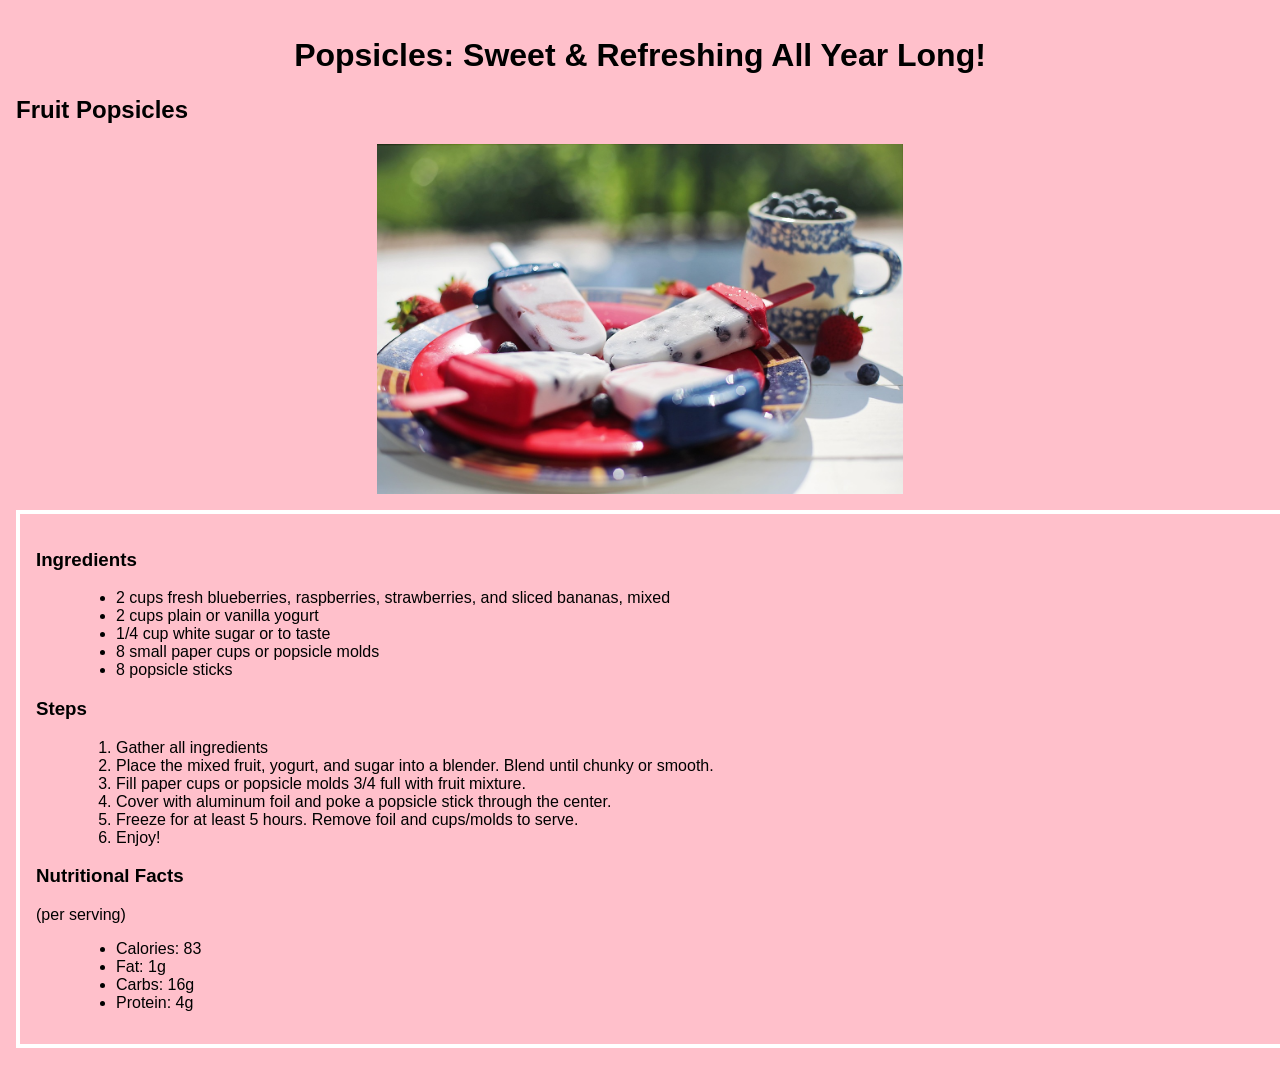
==== index.html @ b091e357 "first commot" ====
<!DOCTYPE html>
<html>
<head>
    <meta charset="UTF-8">
    <title>Refreshing Summer Treats</title>
    <link rel="stylesheet" href="styles.css">
</head>
<body>
    <div class="main-container">
        <header>
            <h1>Popsicles: Sweet & Refreshing All Year Long!</h1>
        </header>

        <section class="popsicle">
            <h2>Fruit Popsicles</h2>
            <img 
                src="fruit popsicles.jpg" 
                alt="Fruit Popsicles" 
                style="display: block;
                       margin-left: auto;
                       margin-right: auto;
                       margin-top: 16px;
                       margin-bottom: 16px;
                       height: 350px;">

            <div class="flavor-box">
                <h3>Ingredients</h3>
                <ul>
                    <li>2 cups fresh blueberries, raspberries, strawberries, and sliced bananas, mixed</li>
                    <li>2 cups plain or vanilla yogurt</li>
                    <li>1/4 cup white sugar or to taste</li>
                    <li>8 small paper cups or popsicle molds</li>
                    <li>8 popsicle sticks</li>
                </ul>

                <h3>Steps</h3>
                <ol>
                    <li>Gather all ingredients</li>
                    <li>Place the mixed fruit, yogurt, and sugar into a blender. Blend until chunky or smooth.</li>
                    <li>Fill paper cups or popsicle molds 3/4 full with fruit mixture.</li>
                    <li>Cover with aluminum foil and poke a popsicle stick through the center.</li>
                    <li>Freeze for at least 5 hours. Remove foil and cups/molds to serve.</li>
                    <li>Enjoy!</li>
                </ol>

                <h3>Nutritional Facts</h3>
                <p>(per serving)</p>
                <ul>
                    <li>Calories: 83</li>
                    <li>Fat: 1g</li>
                    <li>Carbs: 16g</li>
                    <li>Protein: 4g</li>
                </ul>
            </div>
        </section>
    </div>
</body>
</html>
---- styles.css ----
body {
  margin: 0;
  font-family: sans-serif;
  background-color: pink; 
  color: black; 
}

.main-container {
  padding: 16px;
}

header {
  text-align: center;
  margin-top: 20px;
}

.popsicle {
  margin: 20px 0;
}

.popsicle img {
  display: block;
  margin: 16px auto;
  height: 160px;
}

.popsicle ul {
  margin-left: 40px;
}

.popsicle ol {
  margin-left: 40px;
}

.flavor-box {
  width: 100%;
  border: 4px solid white;
  color: black; 
  padding: 16px;
}
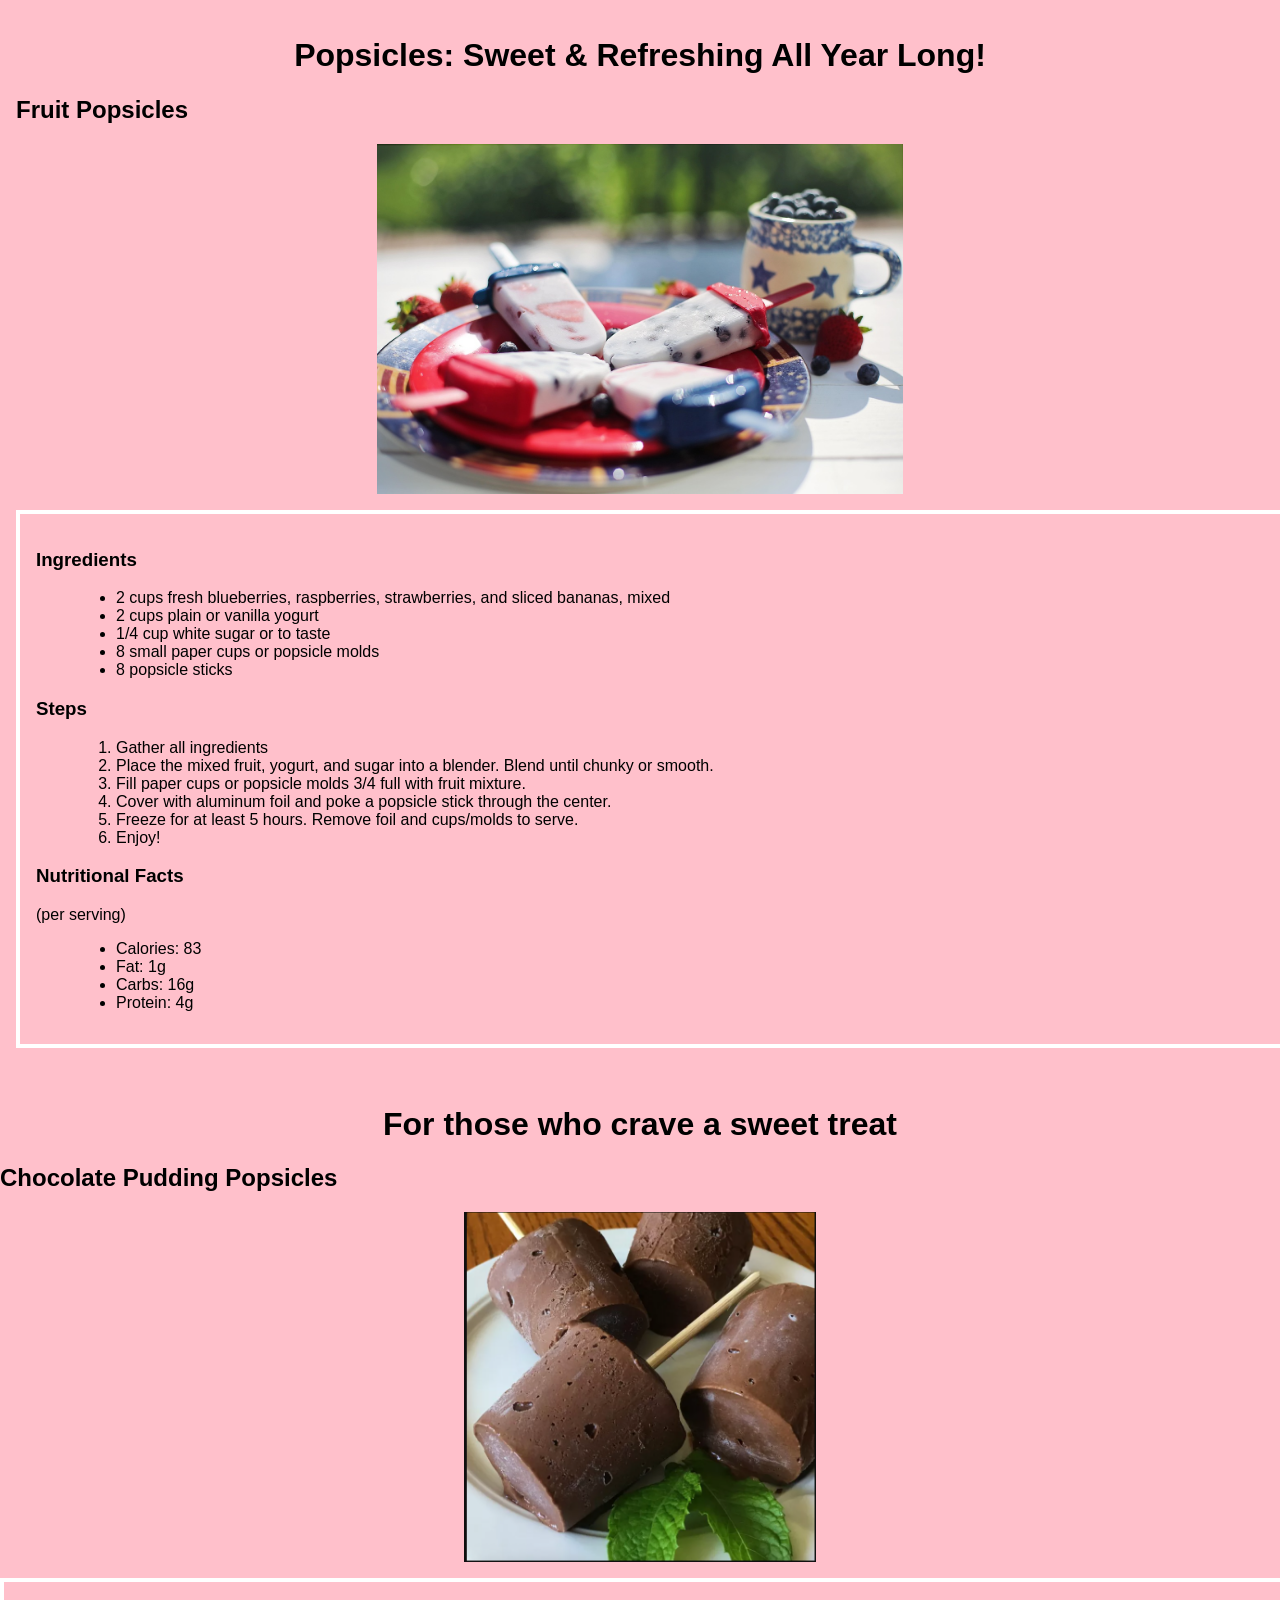
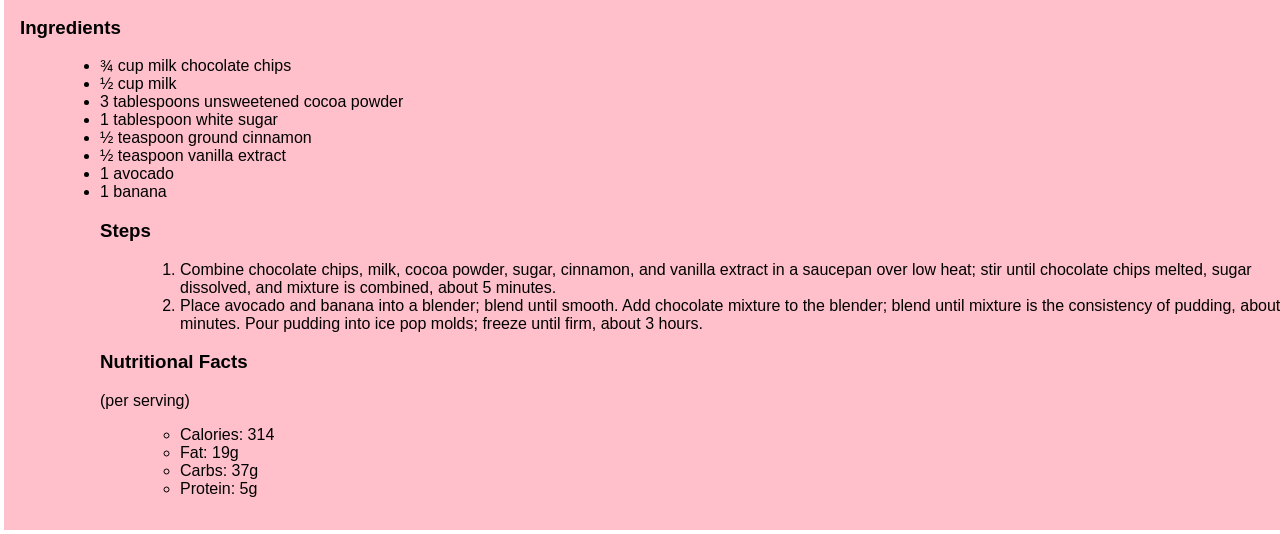
==== commit 090c06cb: "Added a new recipe" ====
--- a/index.html
+++ b/index.html
@@ -54,5 +54,46 @@
             </div>
         </section>
     </div>
+            <header>
+                <h1>For those who crave a sweet treat</h1></header>
+            <section class="chocolate popsicle">
+            <h2>Chocolate Pudding Popsicles</h2>
+            <img 
+                src="chocolate pudding popsicles.png" 
+                alt="Chocolate Pudding Popsicles" 
+                style="display: block;
+                       margin-left: auto;
+                       margin-right: auto;
+                       margin-top: 16px;
+                       margin-bottom: 16px;
+                       height: 350px;">
+
+    <div class="flavor-box">
+        <h3>Ingredients</h3>
+        <ul>
+            <li>¾ cup milk chocolate chips</li>
+            <li>½ cup milk</li>
+            <li>3 tablespoons unsweetened cocoa powder</li>
+            <li>1 tablespoon white sugar</li>
+            <li>½ teaspoon ground cinnamon</li>
+            <li>½ teaspoon vanilla extract</li>
+            <li>1 avocado</li>
+            <li>1 banana</li>
+        
+        <h3>Steps</h3>
+        <ol>
+            <li>Combine chocolate chips, milk, cocoa powder, sugar, cinnamon, and vanilla extract in a saucepan over low heat; stir until chocolate chips melted, sugar dissolved, and mixture is combined, about 5 minutes.</li>
+            <li>Place avocado and banana into a blender; blend until smooth. Add chocolate mixture to the blender; blend until mixture is the consistency of pudding, about 5 minutes. Pour pudding into ice pop molds; freeze until firm, about 3 hours.</li>
+        </ol>
+
+        <h3>Nutritional Facts</h3>
+        <p>(per serving)</p>
+        <ul>
+            <li>Calories: 314</li>
+            <li>Fat: 19g</li>
+            <li>Carbs: 37g</li>
+            <li>Protein: 5g</li>
+        </ul>
+    </div>
 </body>
 </html>
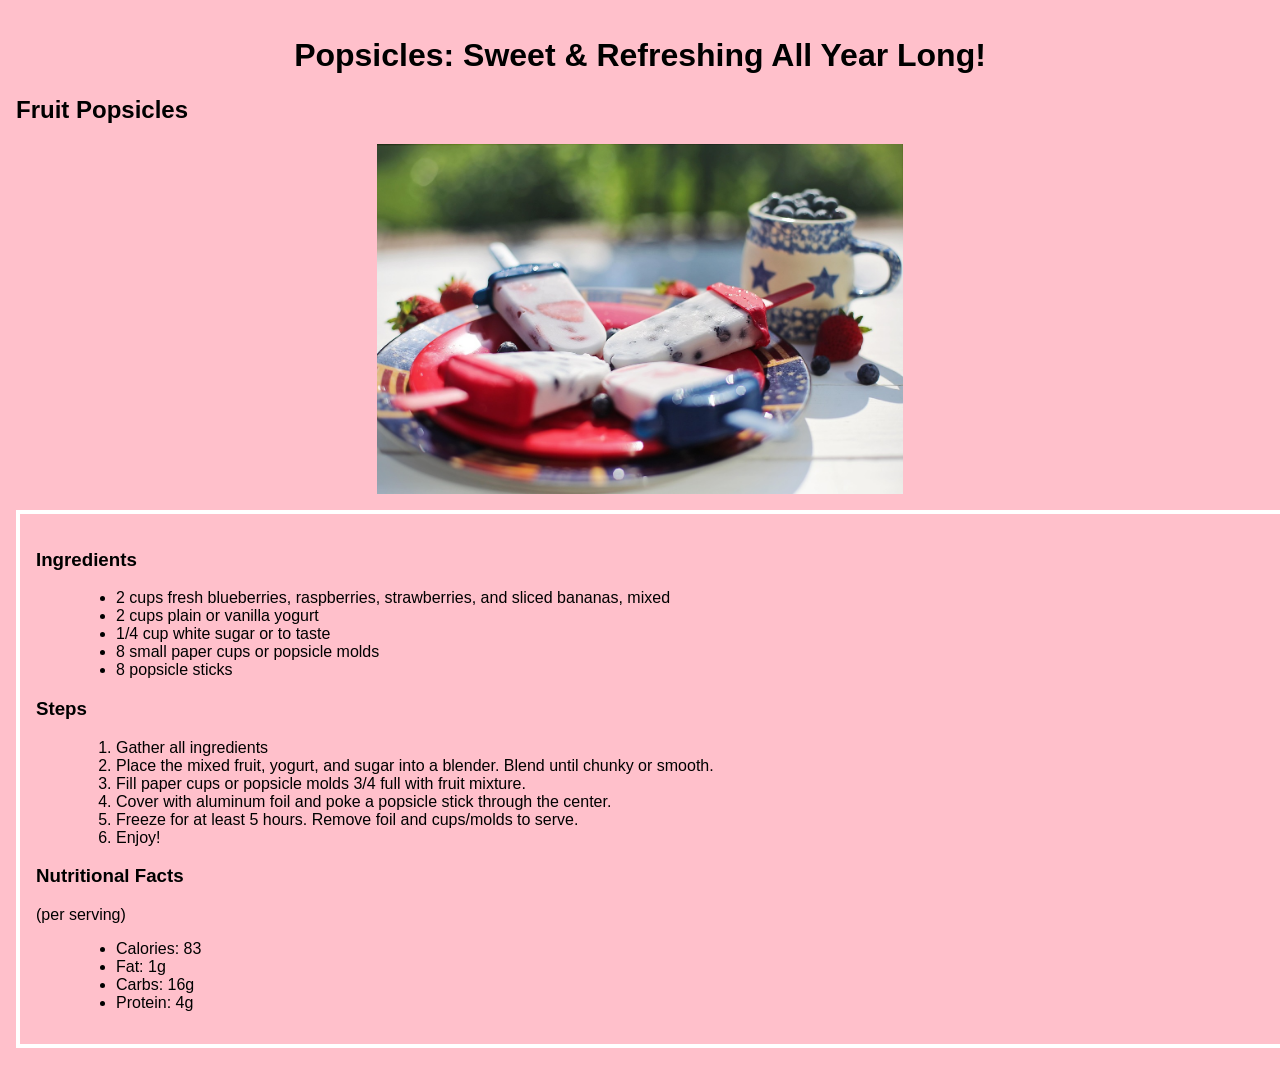
==== commit e2ca65ad: "Remove a recipe" ====
--- a/index.html
+++ b/index.html
@@ -54,46 +54,5 @@
             </div>
         </section>
     </div>
-            <header>
-                <h1>For those who crave a sweet treat</h1></header>
-            <section class="chocolate popsicle">
-            <h2>Chocolate Pudding Popsicles</h2>
-            <img 
-                src="chocolate pudding popsicles.png" 
-                alt="Chocolate Pudding Popsicles" 
-                style="display: block;
-                       margin-left: auto;
-                       margin-right: auto;
-                       margin-top: 16px;
-                       margin-bottom: 16px;
-                       height: 350px;">
-
-    <div class="flavor-box">
-        <h3>Ingredients</h3>
-        <ul>
-            <li>¾ cup milk chocolate chips</li>
-            <li>½ cup milk</li>
-            <li>3 tablespoons unsweetened cocoa powder</li>
-            <li>1 tablespoon white sugar</li>
-            <li>½ teaspoon ground cinnamon</li>
-            <li>½ teaspoon vanilla extract</li>
-            <li>1 avocado</li>
-            <li>1 banana</li>
-        
-        <h3>Steps</h3>
-        <ol>
-            <li>Combine chocolate chips, milk, cocoa powder, sugar, cinnamon, and vanilla extract in a saucepan over low heat; stir until chocolate chips melted, sugar dissolved, and mixture is combined, about 5 minutes.</li>
-            <li>Place avocado and banana into a blender; blend until smooth. Add chocolate mixture to the blender; blend until mixture is the consistency of pudding, about 5 minutes. Pour pudding into ice pop molds; freeze until firm, about 3 hours.</li>
-        </ol>
-
-        <h3>Nutritional Facts</h3>
-        <p>(per serving)</p>
-        <ul>
-            <li>Calories: 314</li>
-            <li>Fat: 19g</li>
-            <li>Carbs: 37g</li>
-            <li>Protein: 5g</li>
-        </ul>
-    </div>
 </body>
 </html>
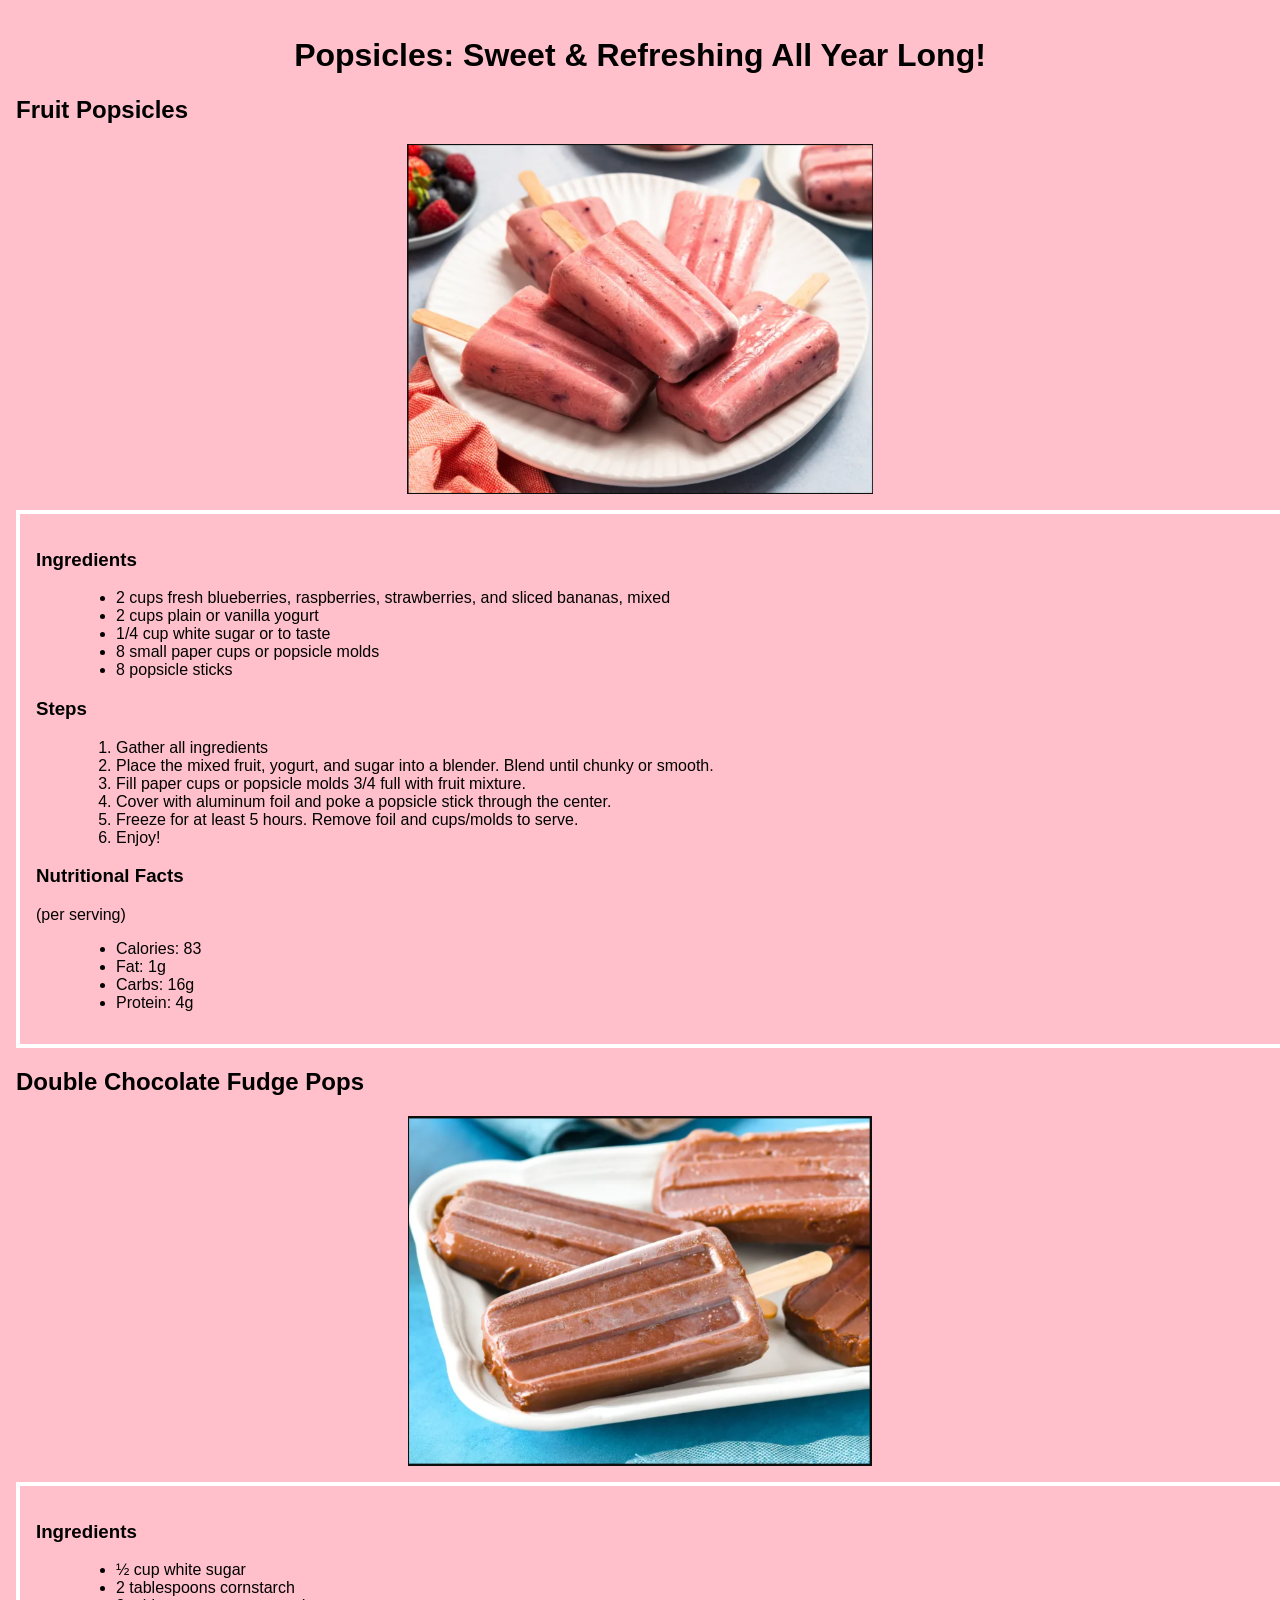
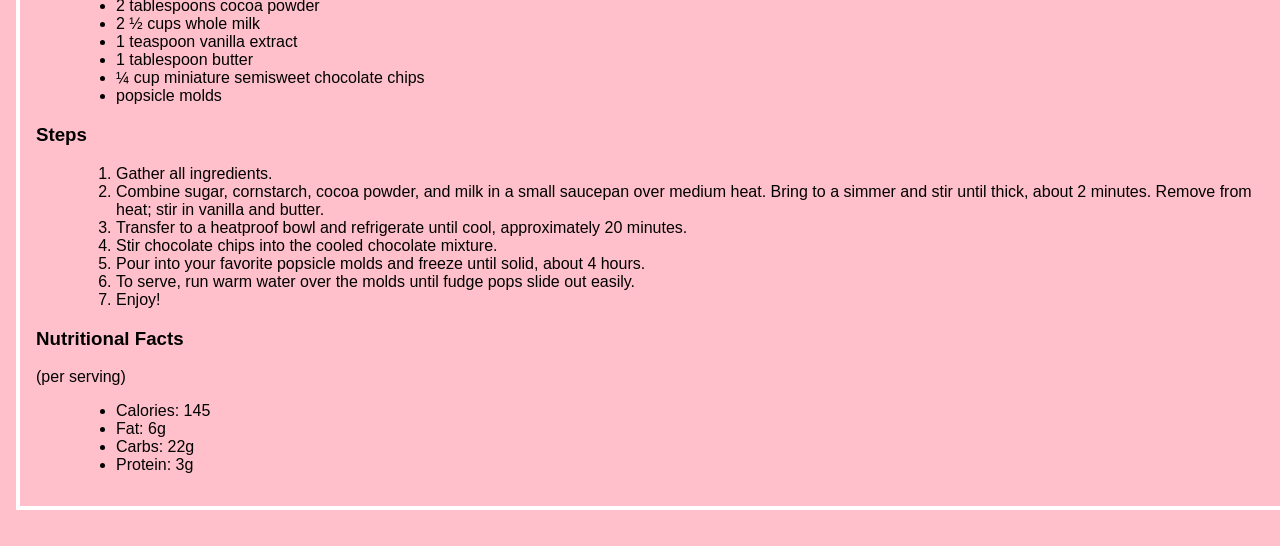
==== commit 528117e9: "Added a new recipe & chnage images" ====
--- a/index.html
+++ b/index.html
@@ -14,7 +14,7 @@
         <section class="popsicle">
             <h2>Fruit Popsicles</h2>
             <img 
-                src="fruit popsicles.jpg" 
+                src="fruit popsicles.png" 
                 alt="Fruit Popsicles" 
                 style="display: block;
                        margin-left: auto;
@@ -53,6 +53,54 @@
                 </ul>
             </div>
         </section>
+
+        <section class="popsicle">
+            <h2>Double Chocolate Fudge Pops</h2>
+            <img 
+                src="double chocolate fudge pops.png" 
+                alt="Chocolate Popsicles" 
+                style="display: block;
+                       margin-left: auto;
+                       margin-right: auto;
+                       margin-top: 16px;
+                       margin-bottom: 16px;
+                       height: 350px;">
+
+            <div class="flavor-box">
+                <h3>Ingredients</h3>
+                <ul>
+                    <li>½ cup white sugar</li>
+                    <li>2 tablespoons cornstarch</li>
+                    <li>2 tablespoons cocoa powder</li>
+                    <li>2 ½ cups whole milk</li>
+                    <li>1 teaspoon vanilla extract</li>
+                    <li>1 tablespoon butter</li>
+                    <li>¼ cup miniature semisweet chocolate chips</li>
+                    <li>popsicle molds</li>
+                </ul>
+
+                <h3>Steps</h3>
+                <ol>
+                    <li>Gather all ingredients.</li>
+                    <li>Combine sugar, cornstarch, cocoa powder, and milk in a small saucepan over medium heat. 
+                        Bring to a simmer and stir until thick, about 2 minutes. Remove from heat; stir in vanilla and butter.</li>
+                    <li>Transfer to a heatproof bowl and refrigerate until cool, approximately 20 minutes.</li>
+                    <li>Stir chocolate chips into the cooled chocolate mixture.</li>
+                    <li>Pour into your favorite popsicle molds and freeze until solid, about 4 hours.</li>
+                    <li>To serve, run warm water over the molds until fudge pops slide out easily.</li>
+                    <li>Enjoy!</li>
+                </ol>
+
+                <h3>Nutritional Facts</h3>
+                <p>(per serving)</p>
+                <ul>
+                    <li>Calories: 145</li>
+                    <li>Fat: 6g</li>
+                    <li>Carbs: 22g</li>
+                    <li>Protein: 3g</li>
+                </ul>
+            </div>
+        </section>
     </div>
 </body>
 </html>
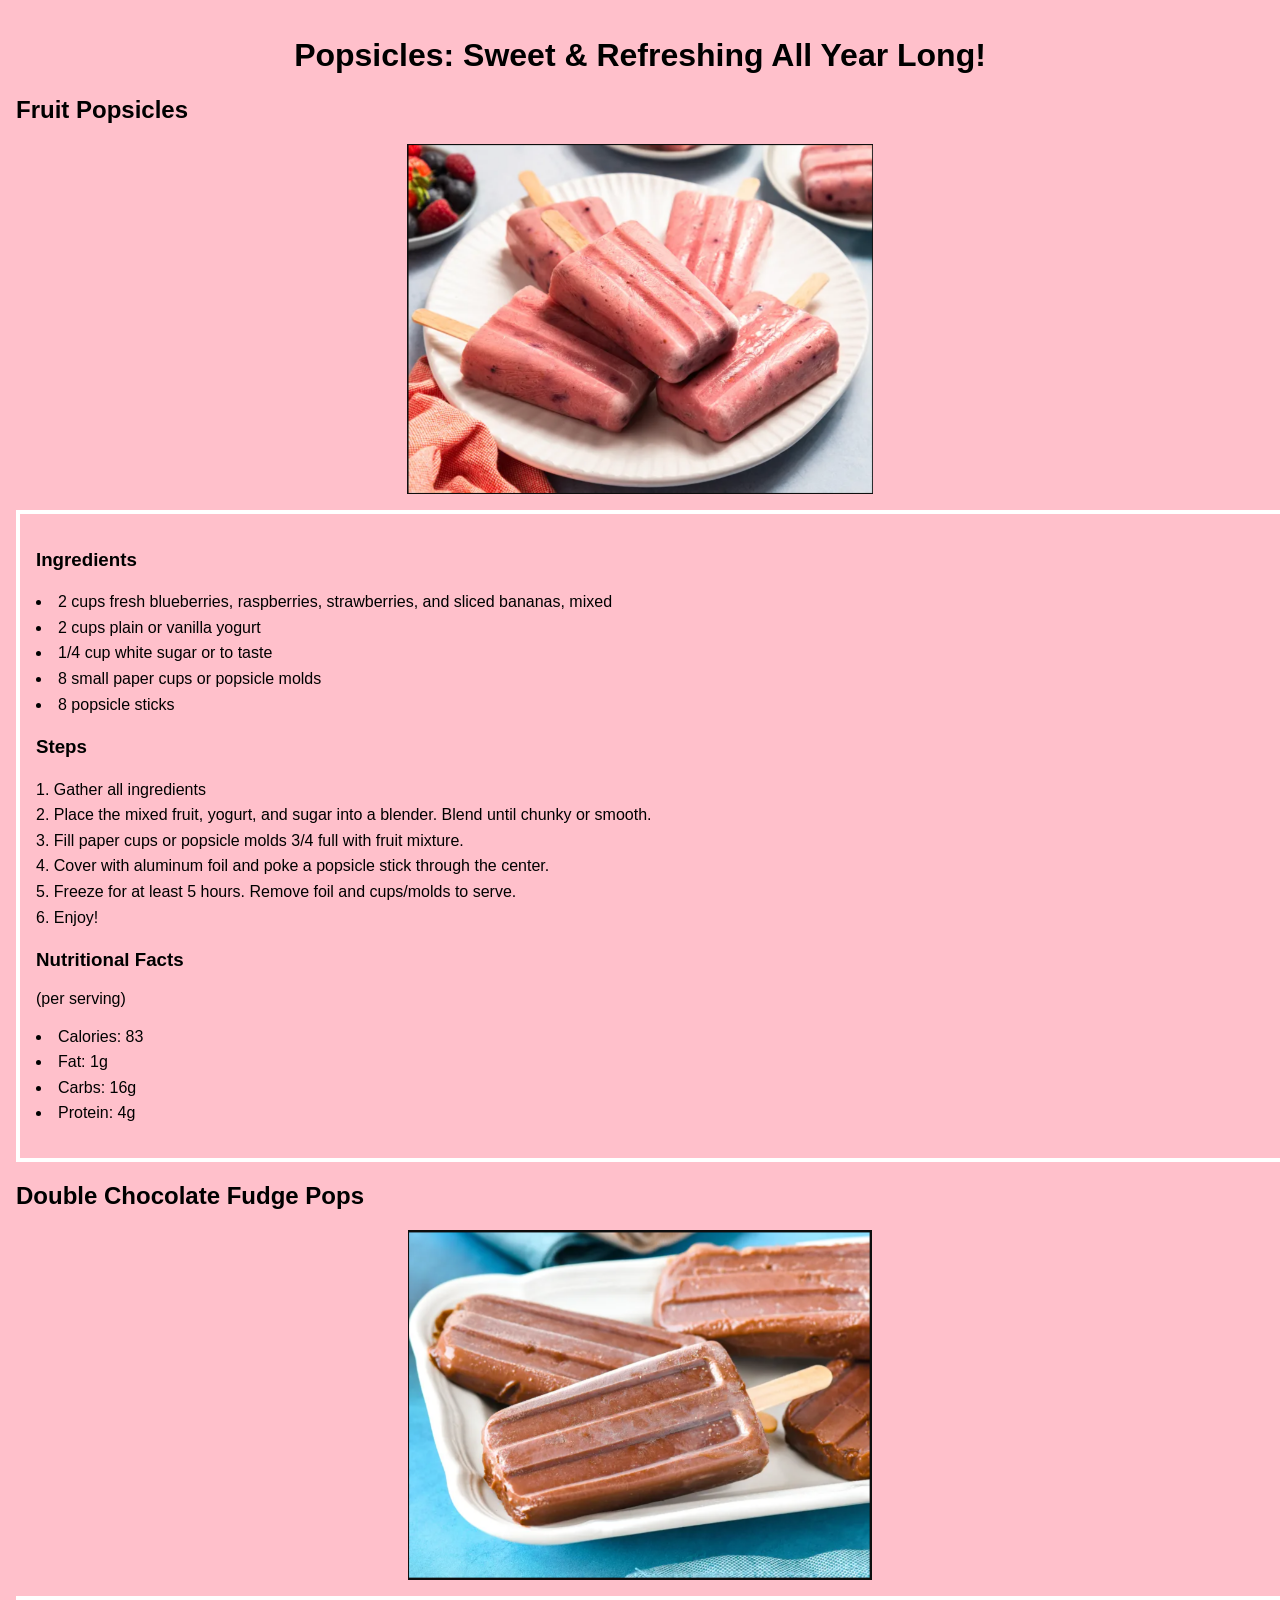
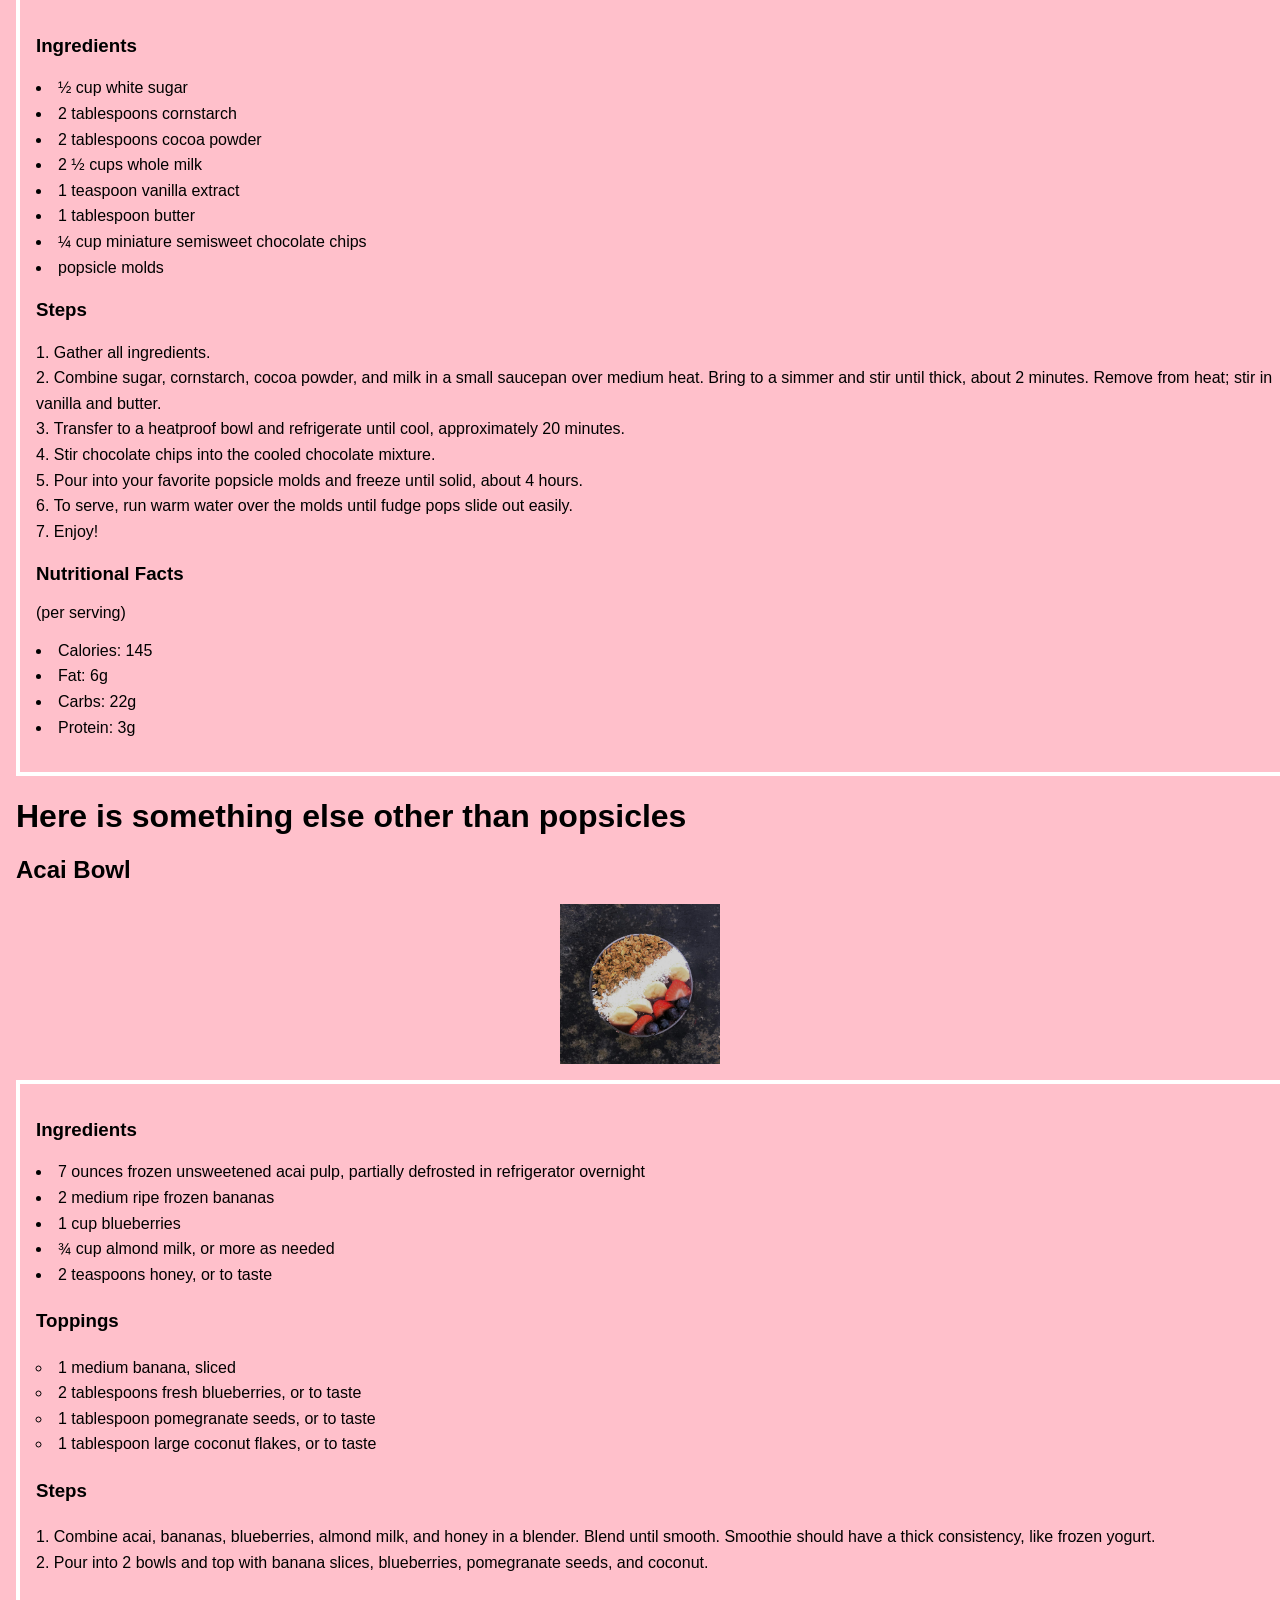
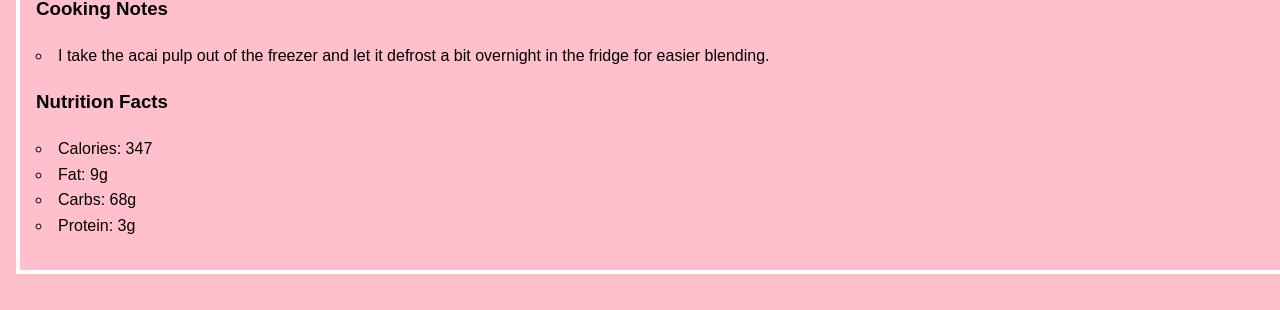
==== commit 90b10d49: "Added a new recipe" ====
--- a/index.html
+++ b/index.html
@@ -101,6 +101,50 @@
                 </ul>
             </div>
         </section>
+
+        <h1>Here is something else other than popsicles</h1>
+        <section class="popsicle" id="acai">
+            <h2>Acai Bowl</h2>
+            <img src="acai bowl.jpg" alt="Acai Bowl">
+
+            <div class="flavor-box">
+                <h3>Ingredients</h3>
+                <ul>
+                    <li>7 ounces frozen unsweetened acai pulp, partially defrosted in refrigerator overnight</li>
+                    <li>2 medium ripe frozen bananas</li>
+                    <li>1 cup blueberries</li>
+                    <li>¾ cup almond milk, or more as needed</li>
+                    <li>2 teaspoons honey, or to taste</li>
+
+                    <h3>Toppings</h3>
+                    <ul>
+                        <li>1 medium banana, sliced</li>
+                        <li>2 tablespoons fresh blueberries, or to taste</li>
+                        <li>1 tablespoon pomegranate seeds, or to taste</li>
+                        <li>1 tablespoon large coconut flakes, or to taste</li>
+                    </ul>
+
+                    <h3>Steps</h3>
+                    <ol>
+                        <li>Combine acai, bananas, blueberries, almond milk, and honey in a blender. Blend until smooth. Smoothie should have a thick consistency, like frozen yogurt.</li>
+                        <li>Pour into 2 bowls and top with banana slices, blueberries, pomegranate seeds, and coconut.</li>
+                    </ol>
+
+                    <h3>Cooking Notes</h3>
+                    <ul>
+                        <li>I take the acai pulp out of the freezer and let it defrost a bit overnight in the fridge for easier blending.</li>
+                    </ul>
+
+                    <h3>Nutrition Facts</h3>
+                    <ul>
+                        <li>Calories: 347</li>
+                        <li>Fat: 9g</li>
+                        <li>Carbs: 68g</li>
+                        <li>Protein: 3g</li>
+                    </ul>
+                </ul>
+            </div>
+        </section>
     </div>
 </body>
 </html>
--- a/styles.css
+++ b/styles.css
@@ -38,3 +38,11 @@
   color: black; 
   padding: 16px;
 }
+
+.flavor-box ul,
+.flavor-box ol {
+  margin-left: 0;
+  padding-left: 0;
+  list-style-position: inside;
+  line-height: 1.6;
+}
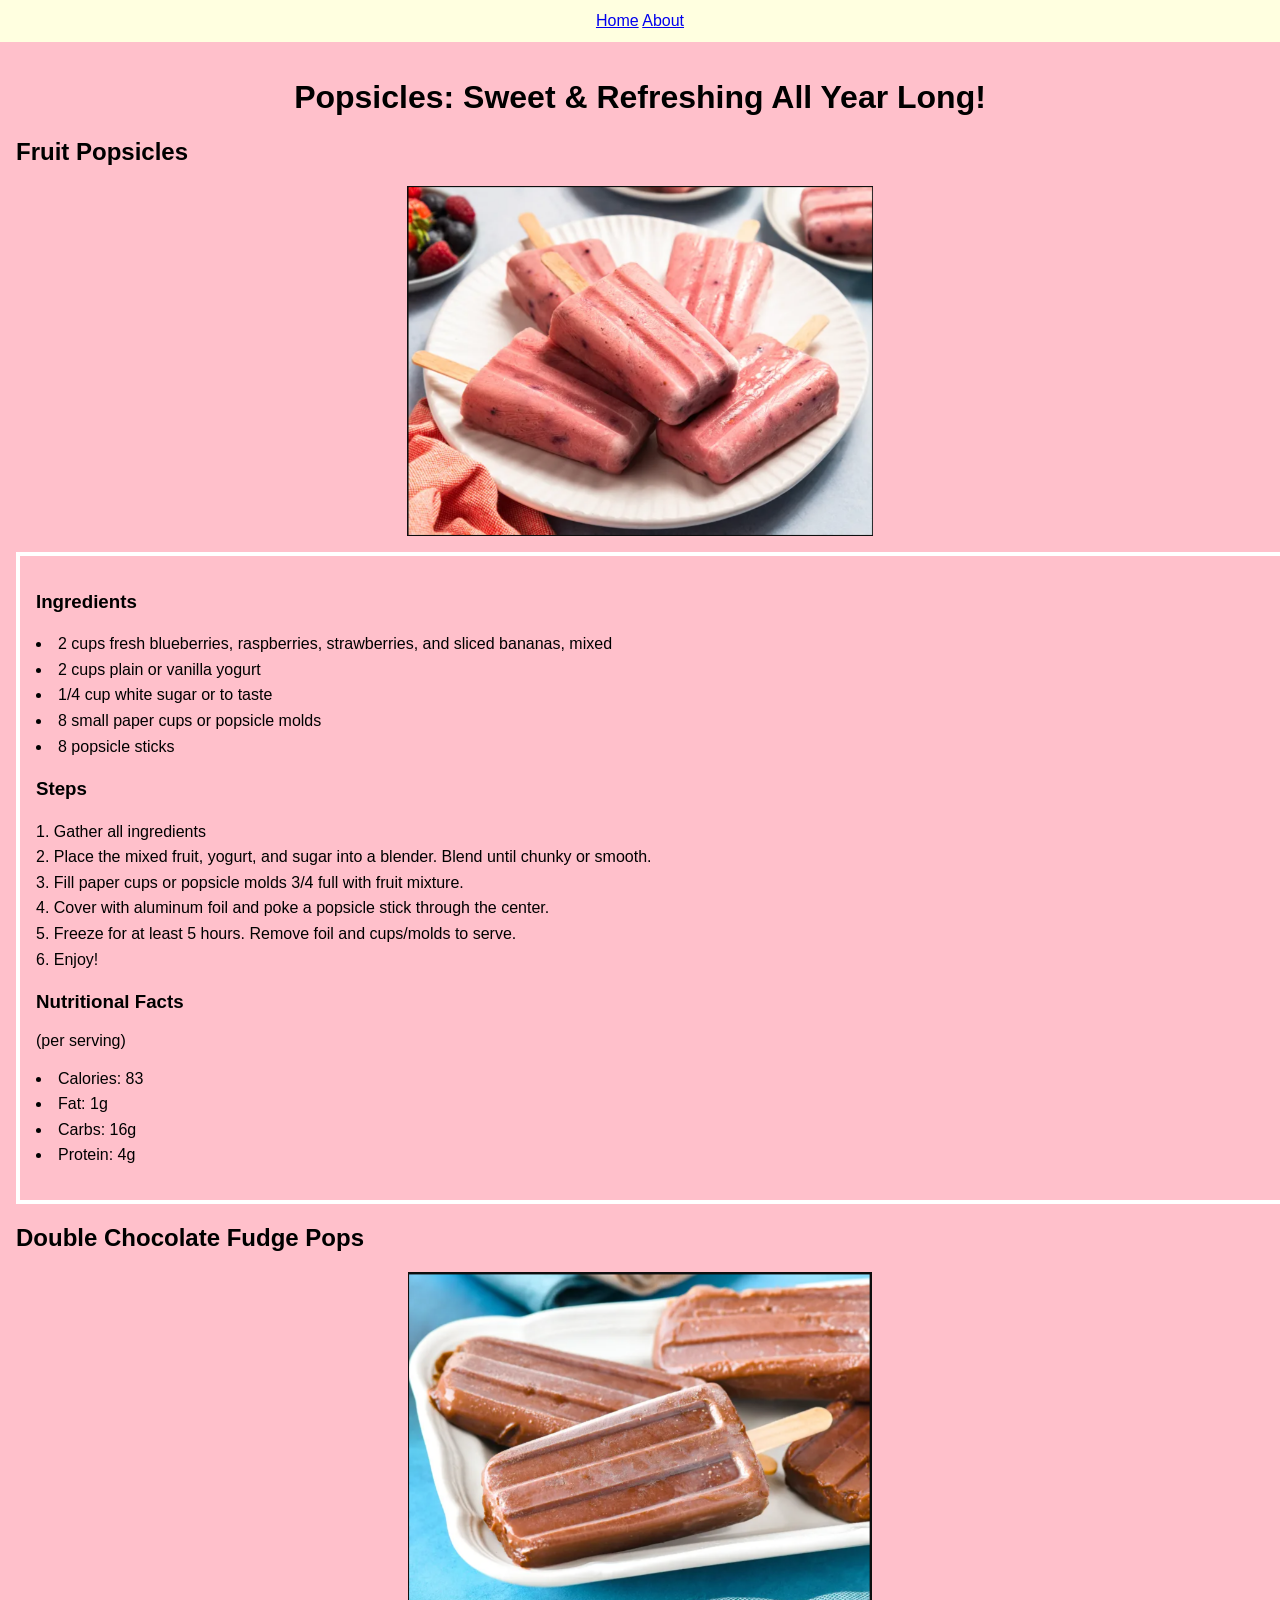
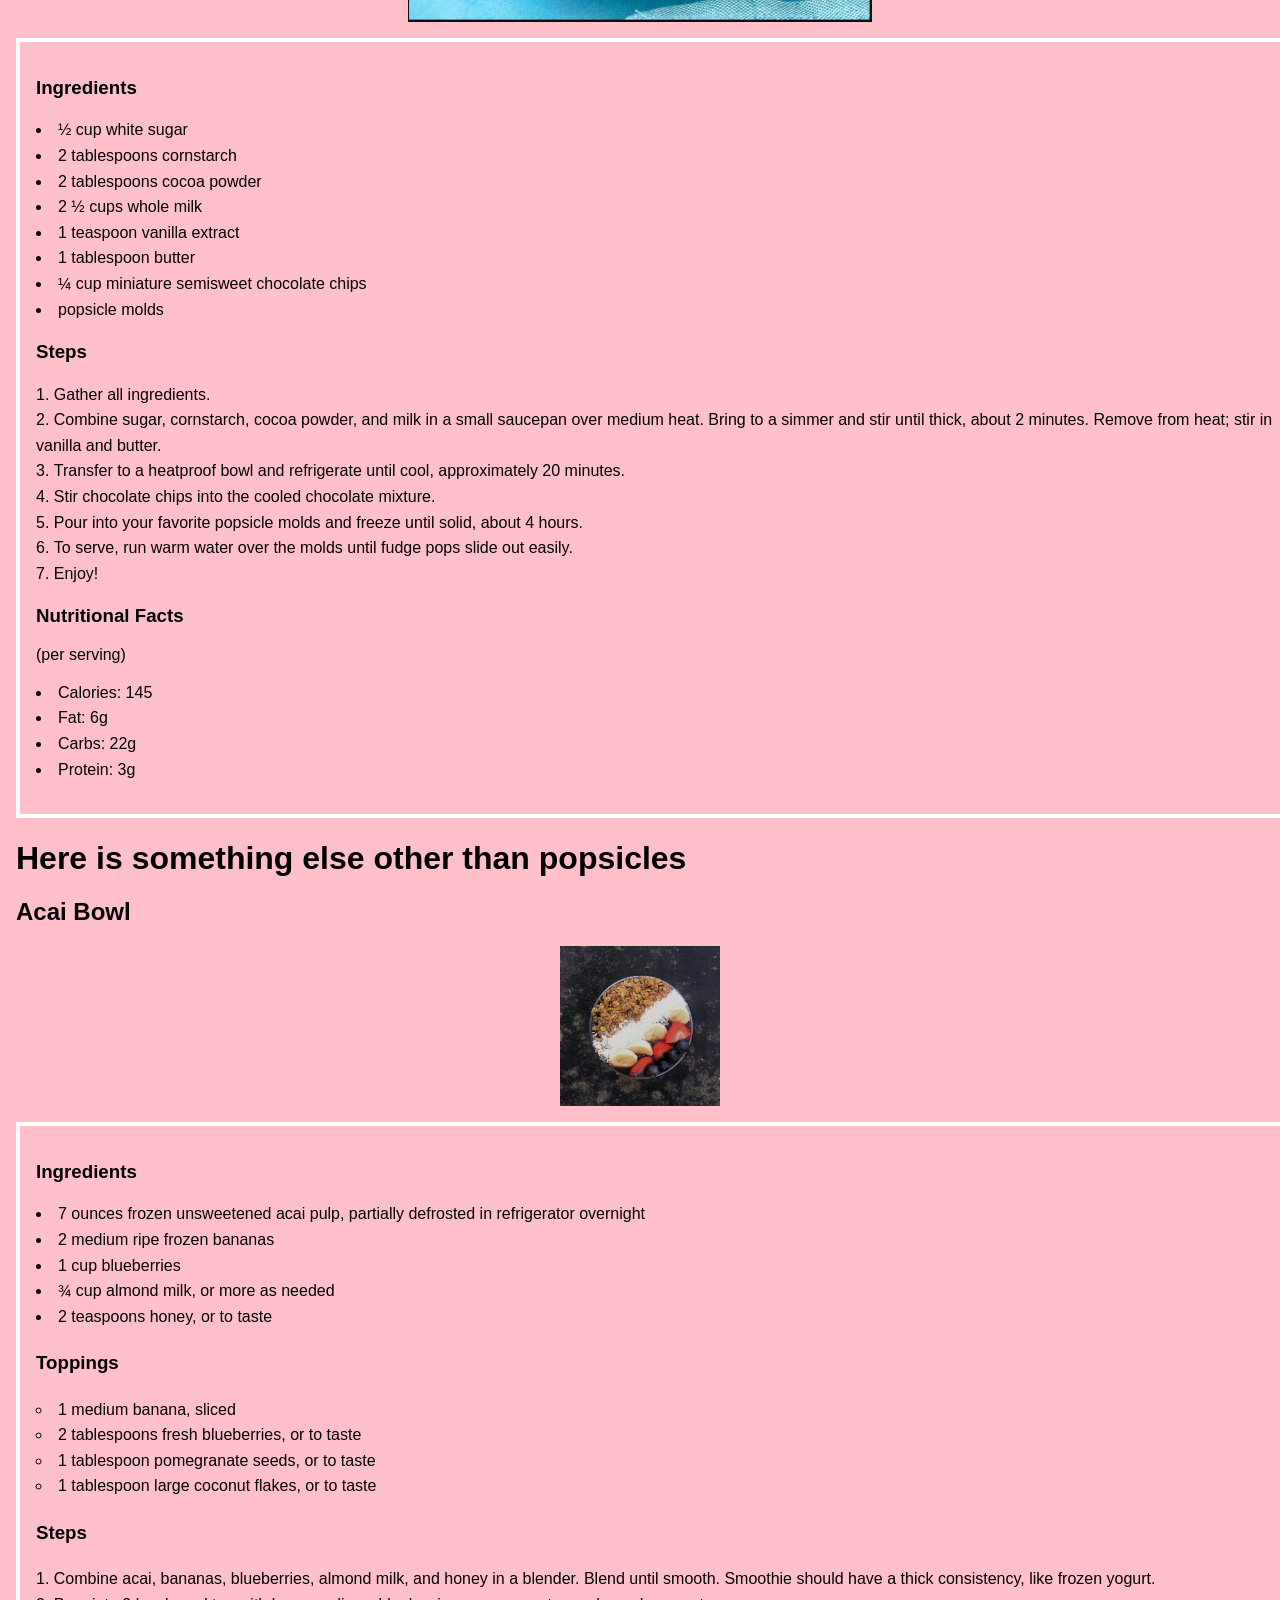
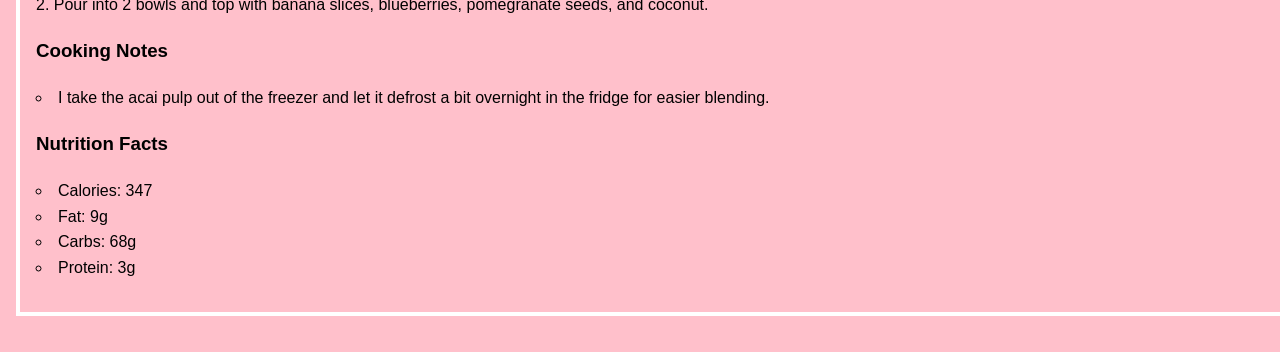
==== commit fb718ba4: "Added a nav bar and about page" ====
--- a/index.html
+++ b/index.html
@@ -6,6 +6,12 @@
     <link rel="stylesheet" href="styles.css">
 </head>
 <body>
+
+    <nav class="navbar">
+        <a href="home.html">Home</a>
+        <a href="about.html">About</a>
+    </nav>
+    
     <div class="main-container">
         <header>
             <h1>Popsicles: Sweet & Refreshing All Year Long!</h1>
--- a/styles.css
+++ b/styles.css
@@ -46,3 +46,11 @@
   list-style-position: inside;
   line-height: 1.6;
 }
+
+.navbar {
+  background-color: lightyellow;
+  padding: 12px;
+  text-align: center;
+}
+
+
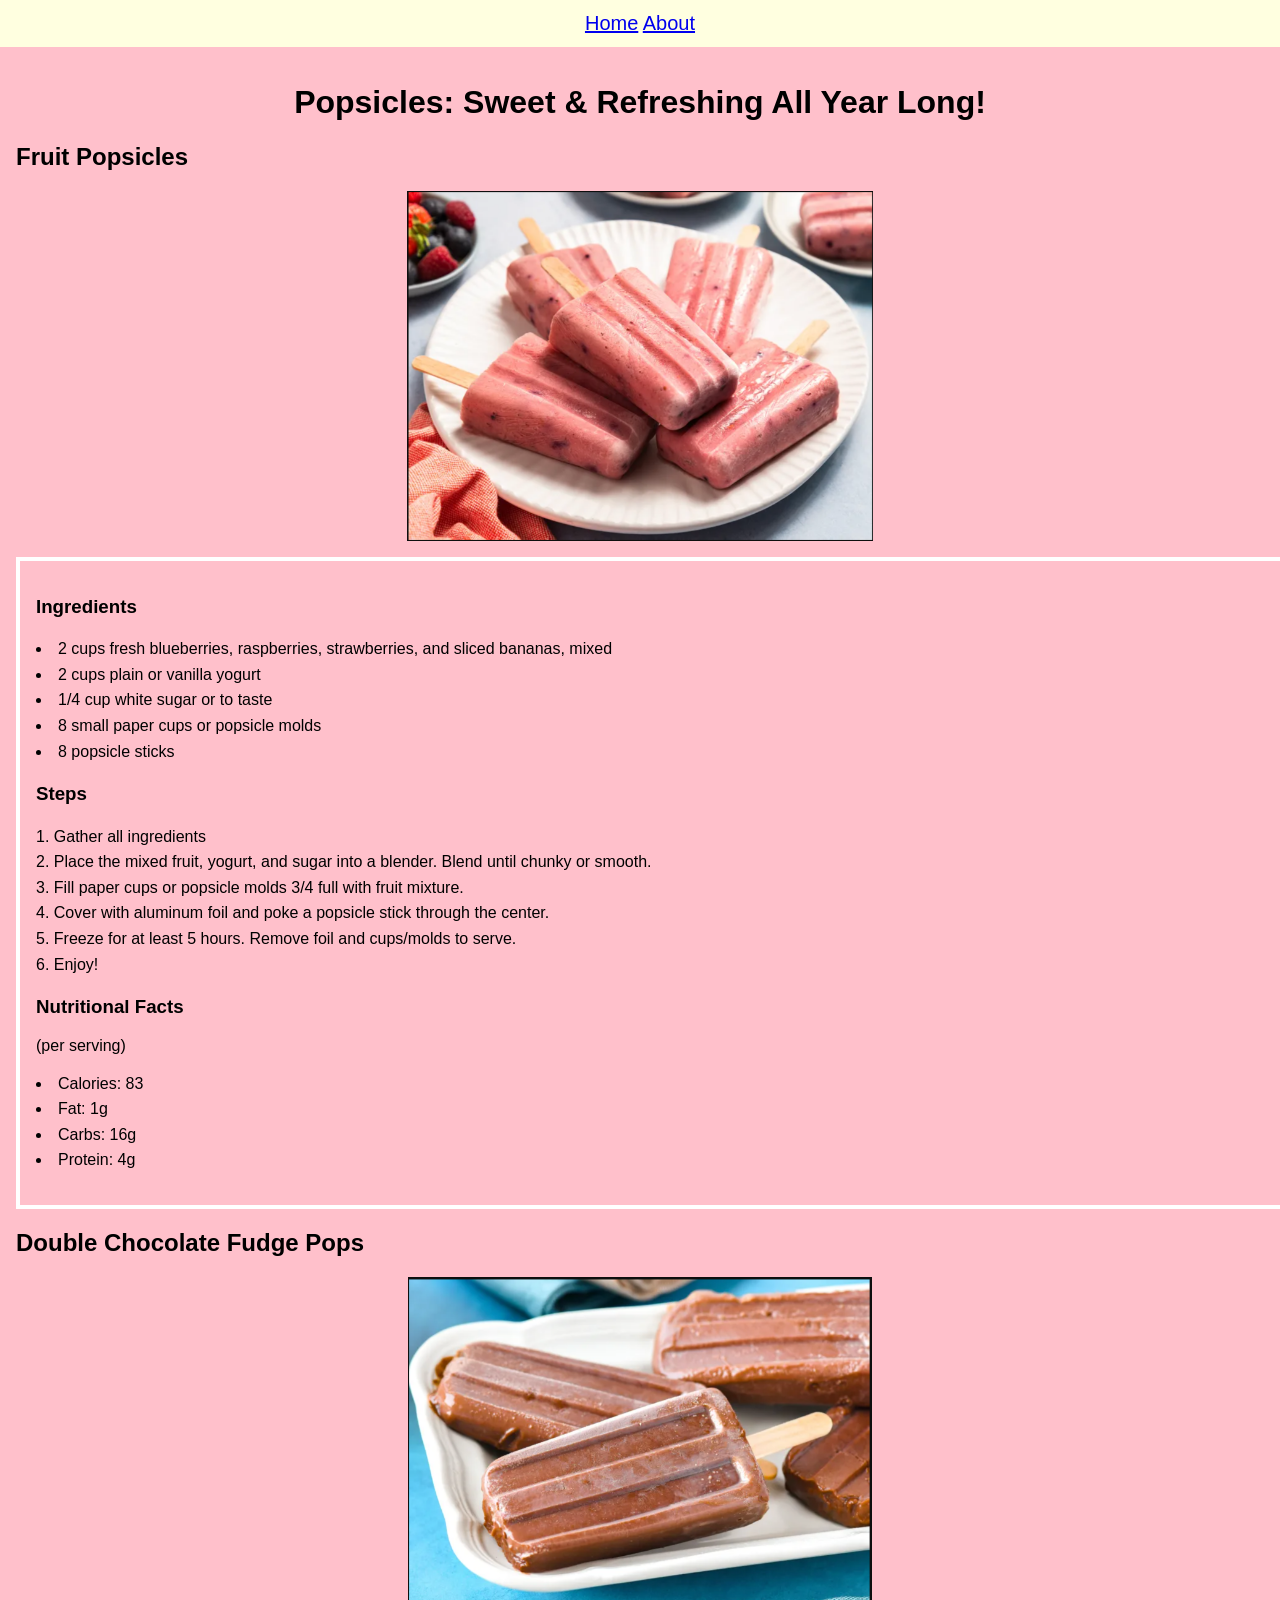
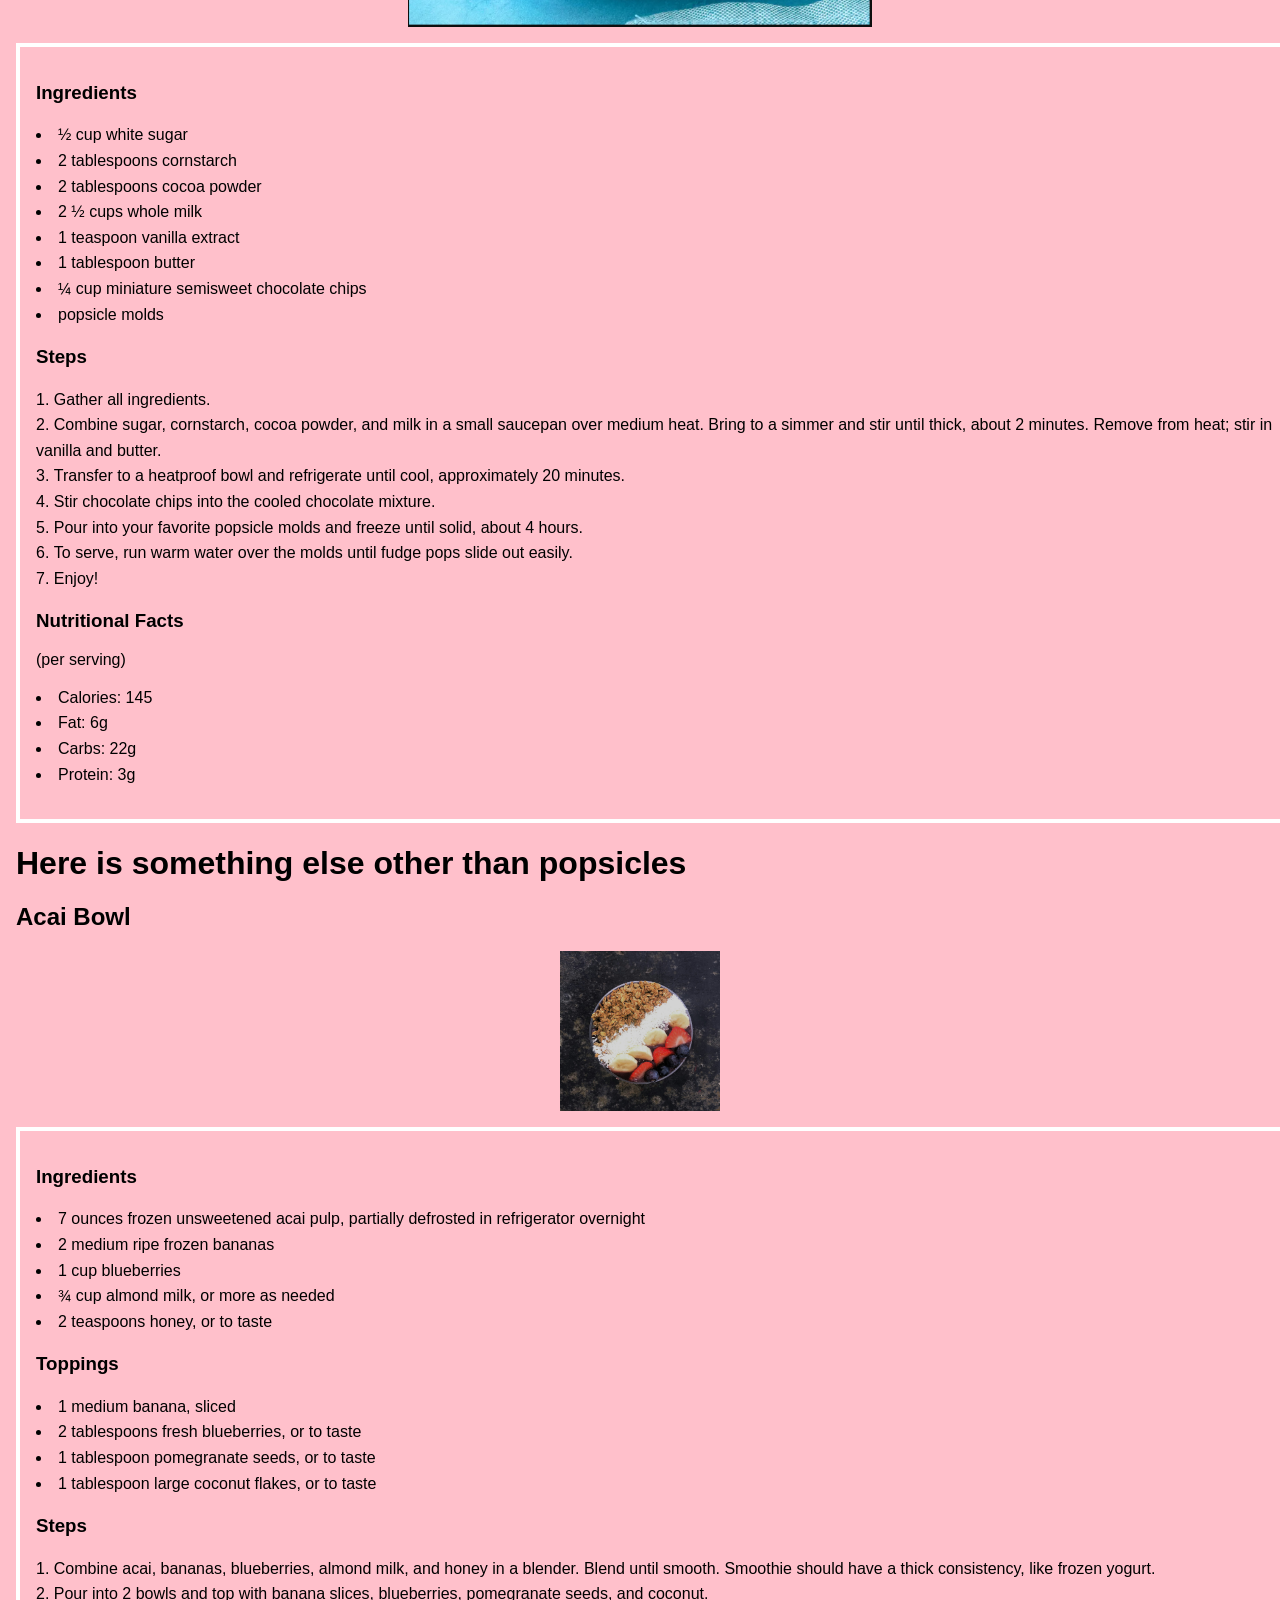
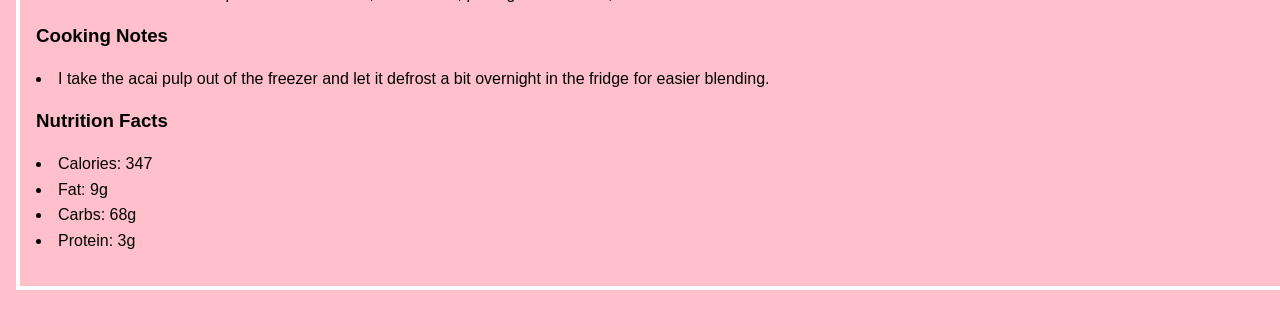
==== commit 58e2ff91: "fixed the ul so all the points are closed bulleted" ====
--- a/index.html
+++ b/index.html
@@ -121,6 +121,7 @@
                     <li>1 cup blueberries</li>
                     <li>¾ cup almond milk, or more as needed</li>
                     <li>2 teaspoons honey, or to taste</li>
+                </ul>
 
                     <h3>Toppings</h3>
                     <ul>
@@ -148,7 +149,6 @@
                         <li>Carbs: 68g</li>
                         <li>Protein: 3g</li>
                     </ul>
-                </ul>
             </div>
         </section>
     </div>
--- a/styles.css
+++ b/styles.css
@@ -51,6 +51,8 @@
   background-color: lightyellow;
   padding: 12px;
   text-align: center;
+  font-size: 20px;
 }
 
 
+
